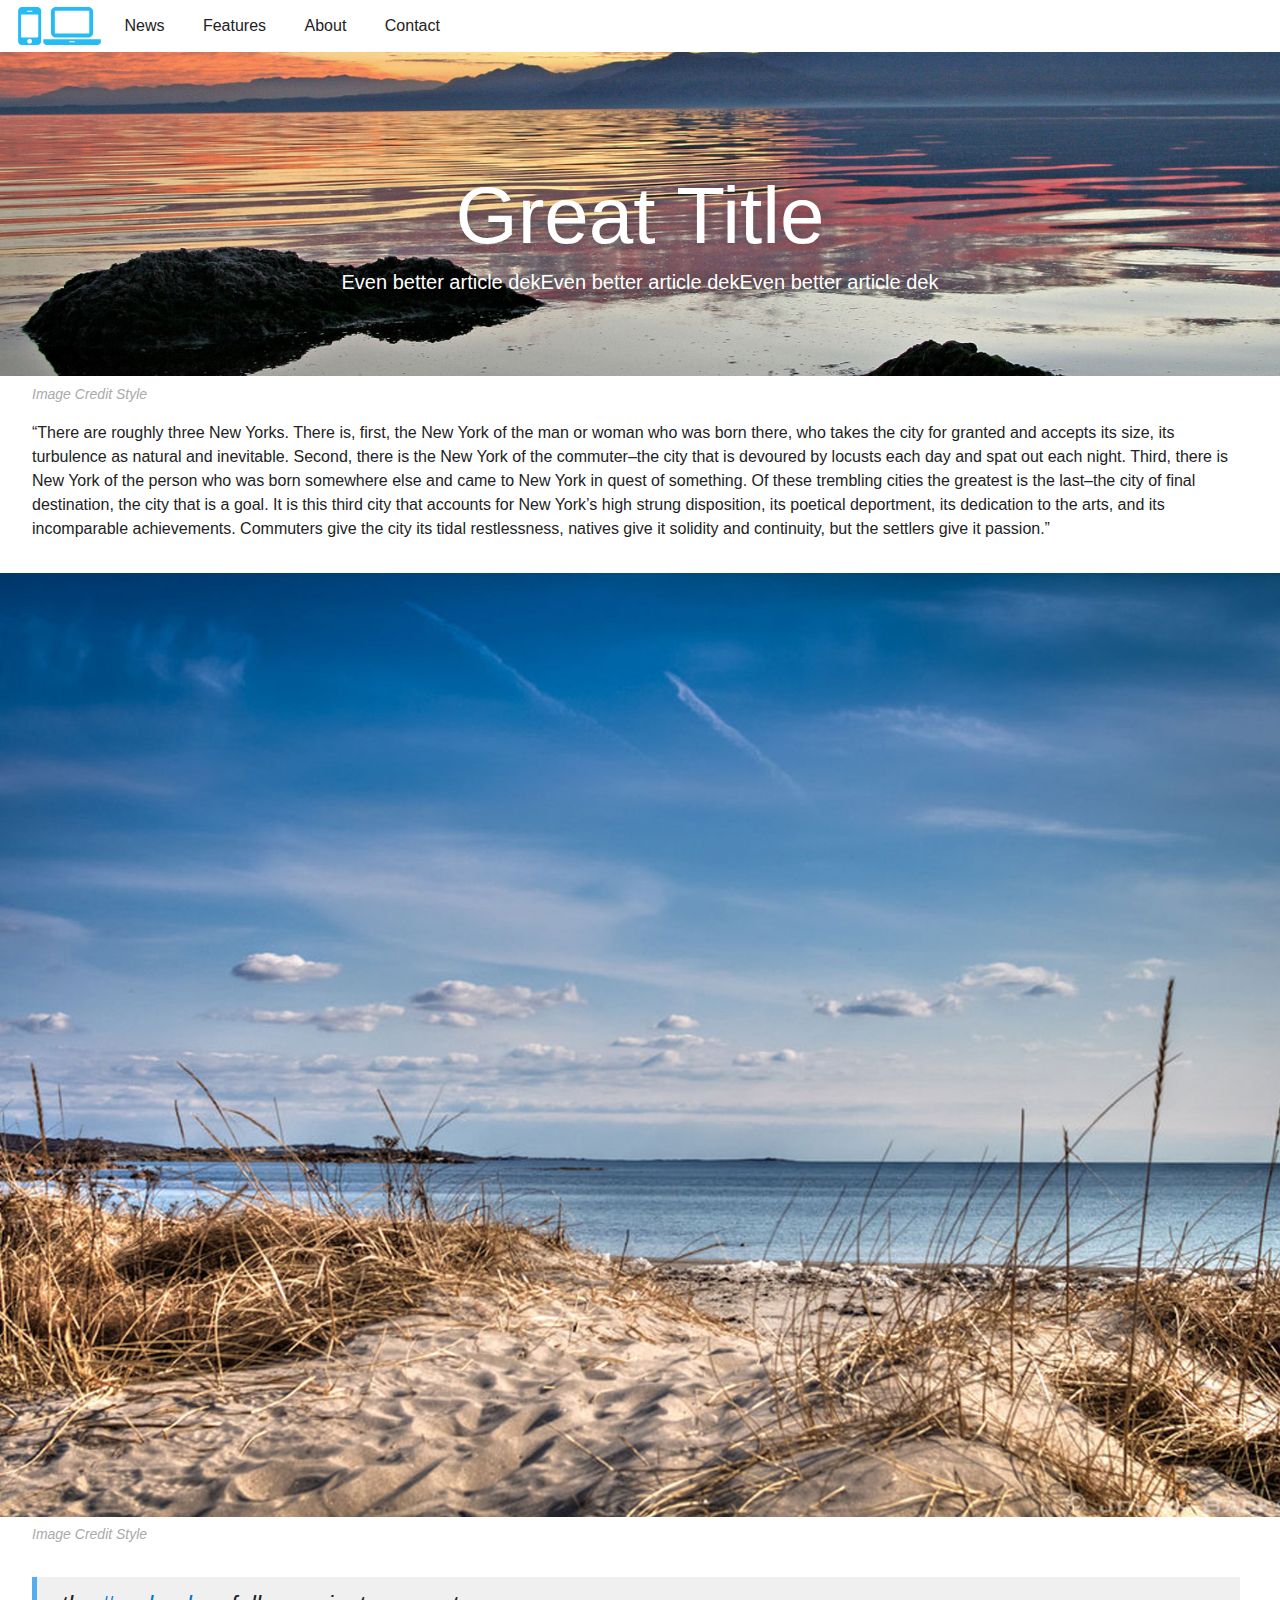
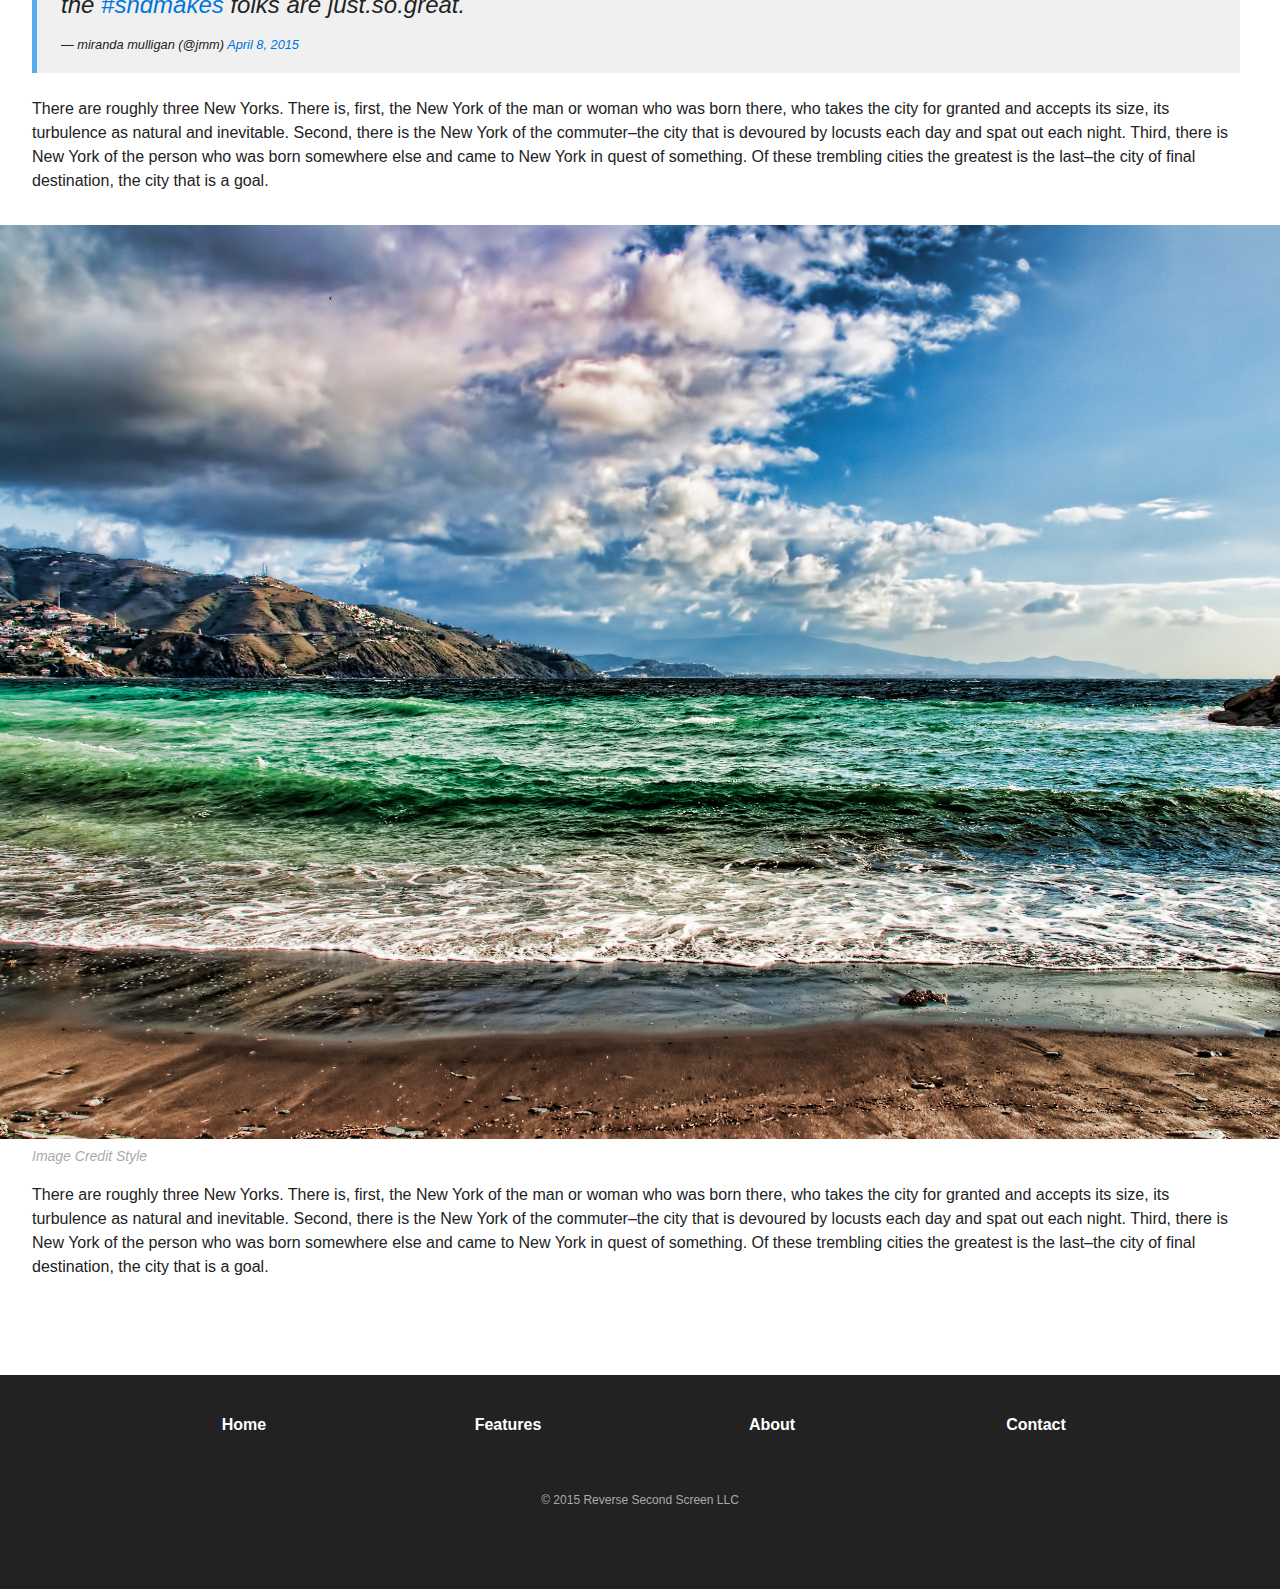
==== index.html @ b4f46e7a "refactors front end and add scroll detect" ====
<!DOCTYPE html>
<html>
<head>
  <meta charset="utf-8">
    <title>
      Second Screen
    </title>
  <meta name="author" content="SND">
  <meta name="viewport" content="width=device-width, initial-scale=1">
  <link rel="stylesheet" href="css/basscss.css">
  <link rel="stylesheet" href="css/custom.css">
  <link rel="icon" href="images/favicon.png">
  <script src="js/jquery-2.1.3.min.js"></script>
  <script src="js/jquery.ultimate-burger-menu.js"></script>
  <script src="js/static-menu.js"></script>
</head>

<body>

<nav class="web-nav clearfix black bg-white">
  <div class="sm-col">
    <a href="index.html"><span class="logo regular button ml2 button-transparent"></span></a>
    <a href="#" class="regular button py2 button-transparent">News</a>
    <a href="#" class="regular button py2 button-transparent">Features</a>
    <a href="#" class="regular button py2 button-transparent">About</a>
    <a href="#" class="regular button py2 button-transparent">Contact</a>
  </div>
</nav>

<nav id="nav" class="mobile-nav hide clearfix">
  <ul>
    <li><a href="#">Home</a></li>
    <li><a href="#">News</a></li>
    <li><a href="#">Features</a></li>
    <li><a href="#">About</a></li>
    <li><a href="#">Contact</a></li>
  </ul>
</nav>

<nav class="mobile-topbar menu clearfix"><a href="index.html"><span class="logo regular button ml4 mt1 button-transparent"></a></span></nav>

<section class="white bg-cover bg-center mb1" style="background-image: url(images/1.jpg)">
  <div class="center px2 py4">
    <h1 class="huge h0-responsive mt4 mb0 regular">Great Title</h1>
    <p class="dek h3 mx-auto">Even better article dekEven better article dekEven better article dek</p>
  </div>
</section>
<section class="italic px3 mid-gray h5 imgcredit">Image Credit Style</section>


<section class="px3 py2 centered">
<p>
“There are roughly three New Yorks. There is, first, the New York of the man or woman who was born there, who takes the city for granted and accepts its size, its turbulence as natural and inevitable. Second, there is the New York of the commuter–the city that is devoured by locusts each day and spat out each night. Third, there is New York of the person who was born somewhere else and came to New York in quest of something. Of these trembling cities the greatest is the last–the city of final destination, the city that is a goal. It is this third city that accounts for New York’s high strung disposition, its poetical deportment, its dedication to the arts, and its incomparable achievements. Commuters give the city its tidal restlessness, natives give it solidity and continuity, but the settlers give it passion.” 
</p>
</section>

<section class="image"><img src="images/2.jpg" /></section>
<section class="italic px3 mid-gray h5 imgcredit">Image Credit Style</section>

<section class="ml3 fit mb0">
<blockquote class="twitter-tweet mb1" lang="en"><p>the <a href="https://twitter.com/hashtag/sndmakes?src=hash">#sndmakes</a> folks are just.so.great.</p>&mdash; miranda mulligan (@jmm) <a href="https://twitter.com/jmm/status/585876409521934336">April 8, 2015</a></blockquote>
<script async src="https://platform.twitter.com/widgets.js" charset="utf-8"></script>
</section>

<section class="px3 py2 centered">
<p>
There are roughly three New Yorks. There is, first, the New York of the man or woman who was born there, who takes the city for granted and accepts its size, its turbulence as natural and inevitable. Second, there is the New York of the commuter–the city that is devoured by locusts each day and spat out each night. Third, there is New York of the person who was born somewhere else and came to New York in quest of something. Of these trembling cities the greatest is the last–the city of final destination, the city that is a goal.
</p>
</section>

<section class="image"><img src="images/3.jpg" /></section>
<section class="italic px3 mid-gray h5 imgcredit">Image Credit Style</section>

<section class="px3 py2 centered">
<p>
There are roughly three New Yorks. There is, first, the New York of the man or woman who was born there, who takes the city for granted and accepts its size, its turbulence as natural and inevitable. Second, there is the New York of the commuter–the city that is devoured by locusts each day and spat out each night. Third, there is New York of the person who was born somewhere else and came to New York in quest of something. Of these trembling cities the greatest is the last–the city of final destination, the city that is a goal.
</p>
</section>

<section class="space py3"></section>

<footer class="white bg-black center">
  <div class="px2 py3 container">
    <div class="clearfix mxn2">
      <div class="col col-6 md-col-3">
        <ul class="list-reset">
          <li>
            <h3 class="h4 m0"><a href="#" class="button block button-transparent">Home</a></h3>
          </li>
        </ul>
      </div>
      <div class="col col-6 md-col-3">
        <ul class="list-reset">
          <li>
            <h3 class="h4 m0"><a href="#" class="button block button-transparent">Features</a></h3>
          </li>
        </ul>
      </div>
      <div class="col col-6 md-col-3">
        <ul class="list-reset">
          <li>
            <h3 class="h4 m0"><a href="#" class="button block button-transparent">About</a></h3>
          </li>
        </ul>
      </div>
      <div class="col col-6 md-col-3">
        <ul class="list-reset">
          <li>
            <h3 class="h4 m0"><a href="#" class="button block button-transparent">Contact</a></h3>
          </li>
        </ul>
      </div>
    </div>
  </div>
    <div class="px2 py0 container mid-gray">
    <p class="h6 mb0">&copy; 2015 Reverse Second Screen LLC</p>
    </div>
</footer>

    <script>
        $(document).ready(function(){
            $('#nav').burgerMenu({
                translate: true,
                menuWidth: '50%',
                menuHeight: '100%',
                menuBorder: 'none',
                animateSpeed: 500,
                linkBorderBottom: '1px solid rgba(0,0,0,.125)',
                keepButtonNextToMenu: true,
                overlay: '#ffffff'
            });
        });
    </script>


<script src="js/firebase.js"></script>
<script src='js/jquery.js'></script>
<script src='js/script.js'></script>

</body>
</html>
---- css/basscss.css ----
/*

    Basscss v5.2.0
    Low-level CSS toolkit
    http://basscss.com

*/


body, button { margin: 0 }

button, input, select, textarea {
  font-family: inherit;
  font-size: 100%;
}

img { max-width: 100% }
svg { max-height: 100% }
/* Basscss Base Forms */

input,
select,
textarea,
fieldset {
  font-size: 1rem;
  margin-top: 0;
  margin-bottom: .5rem;
  margin-bottom: .5rem;
}

input[type=text],
input[type=datetime],
input[type=datetime-local],
input[type=email],
input[type=month],
input[type=number],
input[type=password],
input[type=search],
input[type=tel],
input[type=time],
input[type=url],
input[type=week] {
  box-sizing: border-box;
  height: 2.25rem;
  padding: .5rem .5rem;
  vertical-align: middle;
  -webkit-appearance: none;
}

select {
  box-sizing: border-box;
  line-height: 1.75;
  padding: .5rem .5rem;
}

select:not([multiple]) {
  height: 2.25rem;
  vertical-align: middle;
}

textarea {
  box-sizing: border-box;
  line-height: 1.75;
  padding: .5rem .5rem;
}

.fieldset-reset {
  padding: 0;
  margin-left: 0;
  margin-right: 0;
  border: 0;
}
.fieldset-reset legend {
  padding: 0;
}
/* Basscss Base Buttons */

button,
.button {
  font-size: inherit;
  font-weight: bold;
  text-decoration: none;
  cursor: pointer;
  display: inline-block;
  box-sizing: border-box;
  line-height: 1.125rem;
  padding: .5rem 1rem;
  margin: 0;
  height: auto;
  border: 1px solid transparent;
  vertical-align: middle;
  -webkit-appearance: none;
}

button:after,
button:before,
.button:after,
.button:before {
  box-sizing: border-box;
}

::-moz-focus-inner {
  border: 0;
  padding: 0;
}

.button:hover { text-decoration: none }
/* Basscss Base Tables */

table {
  border-collapse: separate;
  border-spacing: 0;
  max-width: 100%;
  width: 100%;
}

th {
  text-align: left;
  font-weight: bold;
}

th,
td {
  padding: .25rem 1rem;
  line-height: inherit;
}

th { vertical-align: bottom }
td { vertical-align: top }
/* Basscss Base Typography */

body {
  font-family: 'Helvetica Neue', Helvetica, sans-serif;
  line-height: 1.5;
  font-size: 100%;
}

h1, h2, h3, h4, h5, h6 {
  font-family: 'Helvetica Neue', Helvetica, sans-serif;
  font-weight: bold;
  line-height: 1.25;
  margin-top: 1em;
  margin-bottom: .5em;
}

p, dl, ol, ul {
  font-size: 1rem;
  margin-top: 0;
  margin-bottom: 1rem;
}

ol, ul {
  padding-left: 2rem;
}

pre, code, samp {
  font-family: 'Source Code Pro', Consolas, monospace;
  font-size: inherit;
}

pre {
  margin-top: 0;
  margin-bottom: 1rem;
  overflow-x: scroll;
}

hr {
  margin-top: 2rem;
  margin-bottom: 2rem;
}

blockquote {
  margin-top: 2rem;
  margin-bottom: 2rem;
  margin-left: 0;
  padding-left: 1rem;
  padding-right: 1rem;
}
  blockquote,
  blockquote p {
    font-size: 1.25rem;
    font-style: italic;
  }

h1, .h1 { font-size: 2rem }
h2, .h2 { font-size: 1.5rem }
h3, .h3 { font-size: 1.25rem }
h4, .h4 { font-size: 1rem }
h5, .h5 { font-size: .875rem }
h6, .h6 { font-size: .75rem }

.list-reset {
  list-style: none;
  padding-left: 0;
}

/* Basscss Utility Layout */

.inline       { display: inline }
.block        { display: block }
.inline-block { display: inline-block }

.overflow-hidden { overflow: hidden }
.overflow-scroll { overflow: scroll }
.overflow-auto   { overflow: auto }

.clearfix:before,
.clearfix:after {
  content: " ";
  display: table
}
.clearfix:after { clear: both }

.left  { float: left }
.right { float: right }

.fit { max-width: 100% }

.half-width { width: 50% }
.full-width { width: 100% }
/* Basscss Utility Typography */

.bold    { font-weight: bold }
.regular { font-weight: normal }
.italic  { font-style: italic }
.caps    { text-transform: uppercase; letter-spacing: .2em; }

.left-align   { text-align: left }
.center       { text-align: center }
.right-align  { text-align: right }
.justify      { text-align: justify }

.nowrap { white-space: nowrap }
/* Basscss Utility White Space */

.m0  { margin:        0 }
.mt0 { margin-top:    0 }
.mr0 { margin-right:  0 }
.mb0 { margin-bottom: 0 }
.ml0 { margin-left:   0 }

.m1  { margin: .5rem }
.mt1 { margin-top: .5rem }
.mr1 { margin-right: .5rem }
.mb1 { margin-bottom: .5rem }
.ml1 { margin-left: .5rem }

.m2  { margin: 1rem }
.mt2 { margin-top: 1rem }
.mr2 { margin-right: 1rem }
.mb2 { margin-bottom: 1rem }
.ml2 { margin-left: 1rem }

.m3  { margin: 2rem }
.mt3 { margin-top: 2rem }
.mr3 { margin-right: 2rem }
.mb3 { margin-bottom: 2rem }
.ml3 { margin-left: 2rem }

.m4  { margin: 4rem }
.mt4 { margin-top: 4rem }
.mr4 { margin-right: 4rem }
.mb4 { margin-bottom: 4rem }
.ml4 { margin-left: 4rem }

.mxn1 { margin-left: -.5rem; margin-right: -.5rem; }
.mxn2 { margin-left: -1rem; margin-right: -1rem; }
.mxn3 { margin-left: -2rem; margin-right: -2rem; }
.mxn4 { margin-left: -4rem; margin-right: -4rem; }

.mx-auto { margin-left: auto; margin-right: auto; }
.p1  { padding: .5rem }
.py1 { padding-top: .5rem; padding-bottom: .5rem }
.px1 { padding-left: .5rem; padding-right: .5rem }

.p2  { padding: 1rem }
.py2 { padding-top: 1rem; padding-bottom: 1rem }
.px2 { padding-left: 1rem; padding-right: 1rem }

.p3  { padding: 2rem }
.py3 { padding-top: 2rem; padding-bottom: 2rem }
.px3 { padding-left: 2rem; padding-right: 2rem }

.p4  { padding: 4rem }
.py4 { padding-top: 4rem; padding-bottom: 4rem }
.px4 { padding-left: 4rem; padding-right: 4rem }
/* Basscss Utility Responsive States */

.sm-show, .md-show, .lg-show {
  display: none !important
}

@media (min-width: 40em) {
  .sm-show { display: block !important }
}

@media (min-width: 52em) {
  .md-show { display: block !important }
}

@media (min-width: 64em) {
  .lg-show { display: block !important }
}


@media (min-width: 40em) {
  .sm-hide { display: none !important }
}

@media (min-width: 52em) {
  .md-hide { display: none !important }
}

@media (min-width: 64em) {
  .lg-hide { display: none !important }
}

.display-none { display: none !important }

.hide {
  position: absolute !important;
  height: 1px;
  width: 1px;
  overflow: hidden;
  clip: rect(1px, 1px, 1px, 1px);
}
/* Basscss Positions */

.relative { position: relative }
.absolute { position: absolute }
.fixed    { position: fixed }

.top-0    { top: 0 }
.right-0  { right: 0 }
.bottom-0 { bottom: 0 }
.left-0   { left: 0 }

.z1 { z-index: 1 }
.z2 { z-index: 2 }
.z3 { z-index: 3 }
.z4 { z-index: 4 }

.absolute-center {
  top: 0;
  right: 0;
  bottom: 0;
  left: 0;
  margin: auto;
  display: table;
}
/* Basscss UI Utility Button Sizes */

.button-small {
  padding: .25rem .5rem;
}

.button-big {
  padding: 1rem 1.25rem;
}

.button-narrow {
  padding-left: .5rem;
  padding-right: .5rem;
}

/* Basscss Grid */

.container {
  max-width: 64em;
  margin-left: auto;
  margin-right: auto;
}
.col {
  float: left;
  box-sizing: border-box;
}

.col-right {
  float: right;
  box-sizing: border-box;
}

.col-1 {
  width: 8.33333%;
}

.col-2 {
  width: 16.66667%;
}

.col-3 {
  width: 25%;
}

.col-4 {
  width: 33.33333%;
}

.col-5 {
  width: 41.66667%;
}

.col-6 {
  width: 50%;
}

.col-7 {
  width: 58.33333%;
}

.col-8 {
  width: 66.66667%;
}

.col-9 {
  width: 75%;
}

.col-10 {
  width: 83.33333%;
}

.col-11 {
  width: 91.66667%;
}

.col-12 {
  width: 100%;
}
@media (min-width: 40em) {

  .sm-col {
    float: left;
    box-sizing: border-box;
  }

  .sm-col-right {
    float: right;
    box-sizing: border-box;
  }

  .sm-col-1 {
    width: 8.33333%;
  }

  .sm-col-2 {
    width: 16.66667%;
  }

  .sm-col-3 {
    width: 25%;
  }

  .sm-col-4 {
    width: 33.33333%;
  }

  .sm-col-5 {
    width: 41.66667%;
  }

  .sm-col-6 {
    width: 50%;
  }

  .sm-col-7 {
    width: 58.33333%;
  }

  .sm-col-8 {
    width: 66.66667%;
  }

  .sm-col-9 {
    width: 75%;
  }

  .sm-col-10 {
    width: 83.33333%;
  }

  .sm-col-11 {
    width: 91.66667%;
  }

  .sm-col-12 {
    width: 100%;
  }

}
@media (min-width: 52em) {

  .md-col {
    float: left;
    box-sizing: border-box;
  }

  .md-col-right {
    float: right;
    box-sizing: border-box;
  }

  .md-col-1 {
    width: 8.33333%;
  }

  .md-col-2 {
    width: 16.66667%;
  }

  .md-col-3 {
    width: 25%;
  }

  .md-col-4 {
    width: 33.33333%;
  }

  .md-col-5 {
    width: 41.66667%;
  }

  .md-col-6 {
    width: 50%;
  }

  .md-col-7 {
    width: 58.33333%;
  }

  .md-col-8 {
    width: 66.66667%;
  }

  .md-col-9 {
    width: 75%;
  }

  .md-col-10 {
    width: 83.33333%;
  }

  .md-col-11 {
    width: 91.66667%;
  }

  .md-col-12 {
    width: 100%;
  }

}
@media (min-width: 64em) {

  .lg-col {
    float: left;
    box-sizing: border-box;
  }

  .lg-col-right {
    float: right;
    box-sizing: border-box;
  }

  .lg-col-1 {
    width: 8.33333%;
  }

  .lg-col-2 {
    width: 16.66667%;
  }

  .lg-col-3 {
    width: 25%;
  }

  .lg-col-4 {
    width: 33.33333%;
  }

  .lg-col-5 {
    width: 41.66667%;
  }

  .lg-col-6 {
    width: 50%;
  }

  .lg-col-7 {
    width: 58.33333%;
  }

  .lg-col-8 {
    width: 66.66667%;
  }

  .lg-col-9 {
    width: 75%;
  }

  .lg-col-10 {
    width: 83.33333%;
  }

  .lg-col-11 {
    width: 91.66667%;
  }

  .lg-col-12 {
    width: 100%;
  }

}
/*
 * Basscss Flex Object
 */

.flex { display: -webkit-box; display: -webkit-flex; display: -ms-flexbox; display: flex }

.flex-column  { -webkit-box-orient: vertical; -webkit-box-direction: normal; -webkit-flex-direction: column; -ms-flex-direction: column; flex-direction: column }
.flex-wrap    { -webkit-flex-wrap: wrap; -ms-flex-wrap: wrap; flex-wrap: wrap }

.flex-center   { -webkit-box-align: center; -webkit-align-items: center; -ms-flex-align: center; align-items: center }
.flex-baseline { -webkit-box-align: baseline; -webkit-align-items: baseline; -ms-flex-align: baseline; align-items: baseline }
.flex-stretch  { -webkit-box-align: stretch; -webkit-align-items: stretch; -ms-flex-align: stretch; align-items: stretch }
.flex-start    { -webkit-box-align: start; -webkit-align-items: flex-start; -ms-flex-align: start; align-items: flex-start }
.flex-end      { -webkit-box-align: end; -webkit-align-items: flex-end; -ms-flex-align: end; align-items: flex-end }

.flex-first { -webkit-box-ordinal-group: 0; -webkit-order: -1; -ms-flex-order: -1; order: -1 }
.flex-last  { -webkit-box-ordinal-group: 1025; -webkit-order: 1024; -ms-flex-order: 1024; order: 1024 }

.flex-auto { -webkit-box-flex: 1; -webkit-flex: 1 1 auto; -ms-flex: 1 1 auto; flex: 1 1 auto }
.flex-grow { -webkit-box-flex: 1; -webkit-flex: 1 0 auto; -ms-flex: 1 0 auto; flex: 1 0 auto }
.flex-none { -webkit-box-flex: 0; -webkit-flex: none; -ms-flex: none; flex: none }

.flex > div { box-sizing: border-box }
@media (min-width: 40em) {
  .sm-flex { display: -webkit-box; display: -webkit-flex; display: -ms-flexbox; display: flex }
  .sm-flex > div { box-sizing: border-box }
}
@media (min-width: 52em) {
  .md-flex { display: -webkit-box; display: -webkit-flex; display: -ms-flexbox; display: flex }
  .md-flex > div { box-sizing: border-box }
}
@media (min-width: 64em) {
  .lg-flex { display: -webkit-box; display: -webkit-flex; display: -ms-flexbox; display: flex }
  .lg-flex > div { box-sizing: border-box }
} /* New */

/* Basscss Color Base */

/*

   COLOR VARIABLES

   - Cool
   - Warm
   - Gray Scale

*/

:root {

  /* Cool */


  /* Warm */


  /* Gray scale */

}

body {
  color: #222;
  background-color: white;
}

a {
  color: #0074d9 ;
  color: #0074d9;
  text-decoration: none;
}

  a:hover {
    text-decoration: underline;
  }

pre, code {
  background-color: #ddd ;
  background-color: #ddd;
  border-radius: 3px;
}

hr {
  border: 0;
  border-bottom-style: solid;
  border-bottom-width: 1px;
  border-bottom-color: rgba(0,0,0,.125);
}

.button {
  color: white;
  background-color: #0074d9 ;
  background-color: #0074d9;
  border-radius: 3px;
  -webkit-transition-duration: .05s;
          transition-duration: .05s;
  -webkit-transition-timing-function: ease-out;
          transition-timing-function: ease-out;
  -webkit-transition-property: box-shadow, background-color;
          transition-property: box-shadow, background-color;
}

.button:hover {
  box-shadow: inset 0 0 0 20rem rgba(0,0,0,.0625);
}

.button:focus {
  outline: none;
  border-color: rgba(0,0,0,.125);
  box-shadow: 0 0 2px 1px rgba(0,0,0,.25);
}

.button:active,
.button.is-active {
  box-shadow: inset 0 0 0 20rem rgba(0,0,0,.125),
    inset 0 3px 4px 0 rgba(0,0,0,.25),
    0 0 1px rgba(0,0,0,.125);
}

.button:disabled,
.button.is-disabled {
  opacity: .5;
}
/* Basscss Color Forms */

.field-light {
  background-color: white;
  -webkit-transition: box-shadow .2s ease;
          transition: box-shadow .2s ease;
  border-style: solid;
  border-width: 1px;
  border-color: rgba(0,0,0,.125);
  border-radius: 3px;
}

.field-light:focus {
  outline: none;
  border-color: #0074d9;
  box-shadow: 0 0 2px rgba(0, 116, 217, 0.5);
}

.field-light:disabled {
  color: #aaa;
  background-color: rgba(0,0,0,.125);
}

.field-light:read-only:not(select) {
  background-color: rgba(0,0,0,.125);
}

.field-light:invalid {
  border-color: #ff4136;
}

.field-light.is-success {
  border-color: #2ecc40;
}

.field-light.is-warning {
  border-color: #ffdc00;
}

.field-light.is-error {
  border-color: #ff4136;
}


.radio-light,
.checkbox-light {
  -webkit-transition: box-shadow .2s ease;
          transition: box-shadow .2s ease;
}

.radio-light {
  border-radius: 50%;
}
  
.radio-light:focus,
.checkbox-light:focus {
  outline: none;
  box-shadow: 0 0 2px rgba(0, 116, 217, 0.5);
}
/* Basscss Color Forms Dark */

.field-dark {
  color: white;
  background-color: rgba(0,0,0,.25);
  border: 1px solid rgba(0,0,0,.0625);
  border-radius: 3px;
  border-radius: 3px;
}

.field-dark::-webkit-input-placeholder {
  color: rgba(255,255,255,.75);
}

.field-dark::-moz-placeholder {
  color: rgba(255,255,255,.75);
}

.field-dark:-ms-input-placeholder {
  color: rgba(255,255,255,.75);
}

.field-dark::placeholder {
  color: rgba(255,255,255,.75);
}

.field-dark:focus {
  outline: 0;
  border: 1px solid rgba(255,255,255,.5);
}

.field-dark:read-only:not(select) {
  background-color: rgba(255,255,255,.25);
}

.field-dark:invalid {
  border-color: #ff4136;
}

.field-dark.is-success {
  border-color: #2ecc40;
}

.field-dark.is-warning {
  border-color: #ffdc00;
}

.field-dark.is-error {
  border-color: #ff4136;
}
/* Basscss Input Range */

input[type=range] {
  vertical-align: middle;
  background-color: transparent;
}

.range-light {
  color: inherit;
  -webkit-appearance: none;
  padding-top: .5rem;
  padding-bottom: .5rem;
}

.range-light::-webkit-slider-thumb {
  -webkit-appearance: none;
  position: relative;
  width: .5rem;
  height: 1.25rem;
  border-radius: 3px;
  background-color: currentcolor;
  cursor: pointer;
  margin-top: -0.5rem;
}

/* Touch screen friendly pseudo element */
.range-light::-webkit-slider-thumb:before {
  content: '';
  display: block;
  position: absolute;
  top: -0.5rem;
  left: -0.875rem;
  width: 2.25rem;
  height: 2.25rem;
  opacity: 0;
}

.range-light::-moz-range-thumb {
  width: .5rem;
  height: 1.25rem;
  border-radius: 3px;
  border-color: transparent;
  border-width: 0;
  background-color: currentcolor;
  cursor: pointer;
}

.range-light::-webkit-slider-runnable-track {
  height: 0.25rem;
  cursor: pointer;
  border-radius: 3px;
  background-color: rgba(0,0,0,.25);
}

.range-light::-moz-range-track {
  height: 0.25rem;
  cursor: pointer;
  border-radius: 3px;
  background-color: rgba(0,0,0,.25);
}

.range-light:focus {
  outline: none;
}

.range-light:focus::-webkit-slider-thumb {
  outline: none;
  border: 0;
  box-shadow: 0 0 1px 2px currentcolor;
}

.range-light:focus::-moz-range-thumb {
  outline: none;
  border: 0;
  box-shadow: 0 0 1px 2px currentcolor;
}
/* Basscss Progress */

.progress {
  display: block;
  width: 100%;
  height: 0.5625rem;
  margin: .5rem 0;
  background-color: rgba(0,0,0,.125);
  border: 0;
  border-radius: 10000px;
  overflow: hidden;
  -webkit-appearance: none;
  cursor: pointer;
}

.progress::-webkit-progress-bar {
  -webkit-appearance: none;
  background-color: rgba(0,0,0,.125)
}

.progress::-webkit-progress-value {
  -webkit-appearance: none;
  background-color: currentColor;
}

.progress::-moz-progress-bar {
  background-color: currentColor;
}
/* Basscss Color Tables */

.table-light th,
.table-light td {
  border-bottom-style: solid;
  border-bottom-width: 1px;
  border-bottom-color: rgba(0,0,0,.125);
}

.table-light tr:last-child td {
  border-bottom: 0;
}

/* Basscss Button Outline */

.button-outline {
  position: relative;
  z-index: 2;
  color: inherit;
  background-color: transparent;
  border-radius: 3px;
  border: 1px solid currentcolor;
  -webkit-transition-duration: .1s;
          transition-duration: .1s;
  -webkit-transition-timing-function: ease-out;
          transition-timing-function: ease-out;
  -webkit-transition-property: box-shadow, background-color;
          transition-property: box-shadow, background-color;
}

.button-outline:before {
  content: '';
  width: 100%;
  height: 100%;
  display: block;
  position: absolute;
  z-index: -1;
  top: -1px;
  left: -1px;
  border: 1px solid transparent;
  background-color: currentcolor;
  border-radius: 3px;
  -webkit-transition-duration: .1s;
          transition-duration: .1s;
  -webkit-transition-timing-function: ease-out;
          transition-timing-function: ease-out;
  -webkit-transition-property: opacity;
          transition-property: opacity;
  opacity: 0;
}

.button-outline:hover {
  box-shadow: none;
}

.button-outline:hover:before {
  opacity: .125;
}

.button-outline:focus {
  outline: none;
  border: 1px solid currentcolor;
  box-shadow: 0 0 3px 1px;
}

.button-outline:active,
.button-outline.is-active {
  box-shadow: inset 0 1px 5px 0, 0 0 1px;
}

.button-outline:disabled,
.button-outline.is-disabled {
  opacity: .5;
} /* New */
/* Basscss Button Transparent */

.button-transparent {
  position: relative;
  z-index: 2;
  color: inherit;
  background-color: transparent;
  border-radius: 0;
  border: 1px solid transparent;
  -webkit-transition-duration: .1s;
          transition-duration: .1s;
  -webkit-transition-timing-function: ease-out;
          transition-timing-function: ease-out;
  -webkit-transition-property: box-shadow;
          transition-property: box-shadow;
}

.button-transparent:before {
  content: '';
  width: 100%;
  height: 100%;
  display: block;
  position: absolute;
  z-index: -1;
  top: -1px;
  left: -1px;
  border: 1px solid transparent;
  background-color: currentcolor;
  -webkit-transition-duration: .1s;
          transition-duration: .1s;
  -webkit-transition-timing-function: ease-out;
          transition-timing-function: ease-out;
  -webkit-transition-property: opacity;
          transition-property: opacity;
  opacity: 0;
}

.button-transparent:hover {
  box-shadow: none;
}

.button-transparent:hover:before {
  opacity: .0625;
  opacity: .09375;
}

.button-transparent:focus {
  outline: none;
  border-color: transparent;
  box-shadow: 0 0 3px;
}

.button-transparent:active:before,
.button-transparent.is-active:before {
  opacity: .0625;
}

.button-transparent:disabled,
.button-transparent.is-disabled {
  opacity: .5;
} /* New */
/* Basscss Background Images */

.bg-cover   { background-size: cover }
.bg-contain { background-size: contain }

.bg-center  { background-position: center }
.bg-top     { background-position: top }
.bg-right   { background-position: right }
.bg-bottom  { background-position: bottom }
.bg-left    { background-position: left } /* New */
/* Basscss Color Borders */

.border {
  border-style: solid;
  border-width: 1px;
  border-color: rgba(0,0,0,.125);
}

.border-top {
  border-top-style: solid;
  border-top-width: 1px;
  border-top-color: rgba(0,0,0,.125);
}

.border-right {
  border-right-style: solid;
  border-right-width: 1px;
  border-right-color: rgba(0,0,0,.125);
}

.border-bottom {
  border-bottom-style: solid;
  border-bottom-width: 1px;
  border-bottom-color: rgba(0,0,0,.125);
}

.border-left {
  border-left-style: solid;
  border-left-width: 1px;
  border-left-color: rgba(0,0,0,.125);
}

.rounded { border-radius: 3px }
.circle  { border-radius: 50% }

.rounded-top    { border-radius: 3px 3px 0 0 }
.rounded-right  { border-radius: 0 3px 3px 0 }
.rounded-bottom { border-radius: 0 0 3px 3px }
.rounded-left   { border-radius: 3px 0 0 3px }

.not-rounded { border-radius: 0 }

/* Basscss Colors */


/* Color */

.black, .dark-gray   { color: #222 }
.gray, .mid-gray     { color: #aaa }
.silver, .light-gray { color: #ddd }
.white { color: #fff }

.aqua  { color: #7fdbff }
.blue  { color: #0074d9 }
.navy  { color: #001f3f }
.teal  { color: #39cccc }
.green { color: #2ecc40 }
.olive { color: #3d9970 }
.lime  { color: #01ff70 }

.yellow  { color: #ffdc00 }
.orange  { color: #ff851b }
.red     { color: #ff4136 }
.fuchsia { color: #f012be }
.purple  { color: #b10dc9 }
.maroon  { color: #85144b }


/* Background Color */

.bg-black, .bg-dark-gray   { background-color: #222 }
.bg-gray, .bg-mid-gray     { background-color: #aaa }
.bg-silver, .bg-light-gray { background-color: #ddd }
.bg-white  { background-color: #fff }

.bg-aqua  { background-color: #7fdbff }
.bg-blue  { background-color: #0074d9 }
.bg-navy  { background-color: #001f3f }
.bg-teal  { background-color: #39cccc }
.bg-green { background-color: #2ecc40 }
.bg-olive { background-color: #3d9970 }
.bg-lime  { background-color: #01ff70 }

.bg-yellow  { background-color: #ffdc00 }
.bg-orange  { background-color: #ff851b }
.bg-red     { background-color: #ff4136 }
.bg-fuchsia { background-color: #f012be }
.bg-purple  { background-color: #b10dc9 }
.bg-maroon  { background-color: #85144b }

.bg-darken-1 { background-color: rgba(0,0,0,.0625) }
.bg-darken-2 { background-color: rgba(0,0,0,.125) }
.bg-darken-3 { background-color: rgba(0,0,0,.25) }
.bg-darken-4 { background-color: rgba(0,0,0,.5) }


/* Border Color */

.border-aqua  { border-color: #7fdbff }
.border-blue  { border-color: #0074d9 }
.border-navy  { border-color: #001f3f }
.border-teal  { border-color: #39cccc }
.border-green { border-color: #2ecc40 }
.border-olive { border-color: #3d9970 }
.border-lime  { border-color: #01ff70 }

.border-yellow  { border-color: #ffdc00 }
.border-orange  { border-color: #ff851b }
.border-red     { border-color: #ff4136 }
.border-fuchsia { border-color: #f012be }
.border-purple  { border-color: #b10dc9 }
.border-maroon  { border-color: #85144b }

.border-black  { border-color: #222 }
.border-gray   { border-color: #aaa }
.border-silver { border-color: #ddd }
.border-white  { border-color: #fff }

.border-darken-1 { border-color: rgba(0,0,0,.0625) }
.border-darken-2 { border-color: rgba(0,0,0,.125) }
.border-darken-3 { border-color: rgba(0,0,0,.25) }
.border-darken-4 { border-color: rgba(0,0,0,.5) }

/* Opacity */
.muted { opacity: .5 }


/* Variables */
/* Basscss Defaults */

:root {

  /* Legacy support */

}
---- css/custom.css ----
@media (max-width: 800px) {
  .mobile-nav { display: block; }
  .web-nav { display: none; }
  }

@media (min-width: 800px) {
  .mobile-topbar { display: none; }
  }

.mobile-topbar {
	height: 50px;
}

blockquote.twitter-tweet {
  background-color: #f0f0f0;
  padding: 1rem .5rem 1rem 1.5rem;
  border-left: 5px solid #55acee;
  line-height: 1.5rem;
  font-size: .8rem;
}

blockquote.twitter-tweet p {
  font-size: 1.5rem;
}

.menu {
  background:#fff;
  height:50px;
  position:absolute;
  top:0px;
  width:100%;
  border-bottom: 1px solid rgba(0,0,0,.2);
}
.fixed {
  position:fixed;
  top:0;
}

.logo {
  color: #24BCF4;
  height: 40px;
  width: 87px;
  background-image: url(../images/second-screen.svg);
  background-repeat: no-repeat;
  background-position: top left;
  background-size:100% 100%;
  -o-background-size: 100% 100%;
  -webkit-background-size: 100% 100%;
}

.mobile-topbar .logo {
  height: 35px;
  width: 76px;
}

footer {
padding-bottom:5rem;
}

.huge {
  font-size: 5rem;
  line-height: 4.5rem;
  text-shadow: 0px 0px 12px rgba(0, 0, 0, .2);
}

.dek {
  margin-top: 1rem;
  width: 70%;
  text-shadow: 0px 0px 12px rgba(0, 0, 0, .2);
  font-size: 1.25rem;
  line-height: 1.75rem;
}

video{
  width:100%;
  display:block;
}
.bgvid {
  position: fixed;
  right: 0;
  bottom: 0;
  min-width: 100%; min-height: 100%;
  width: auto; height: auto;
  /*z-index: -100;
  background: url(test.jpg) no-repeat;*/
  background-size: cover;
}
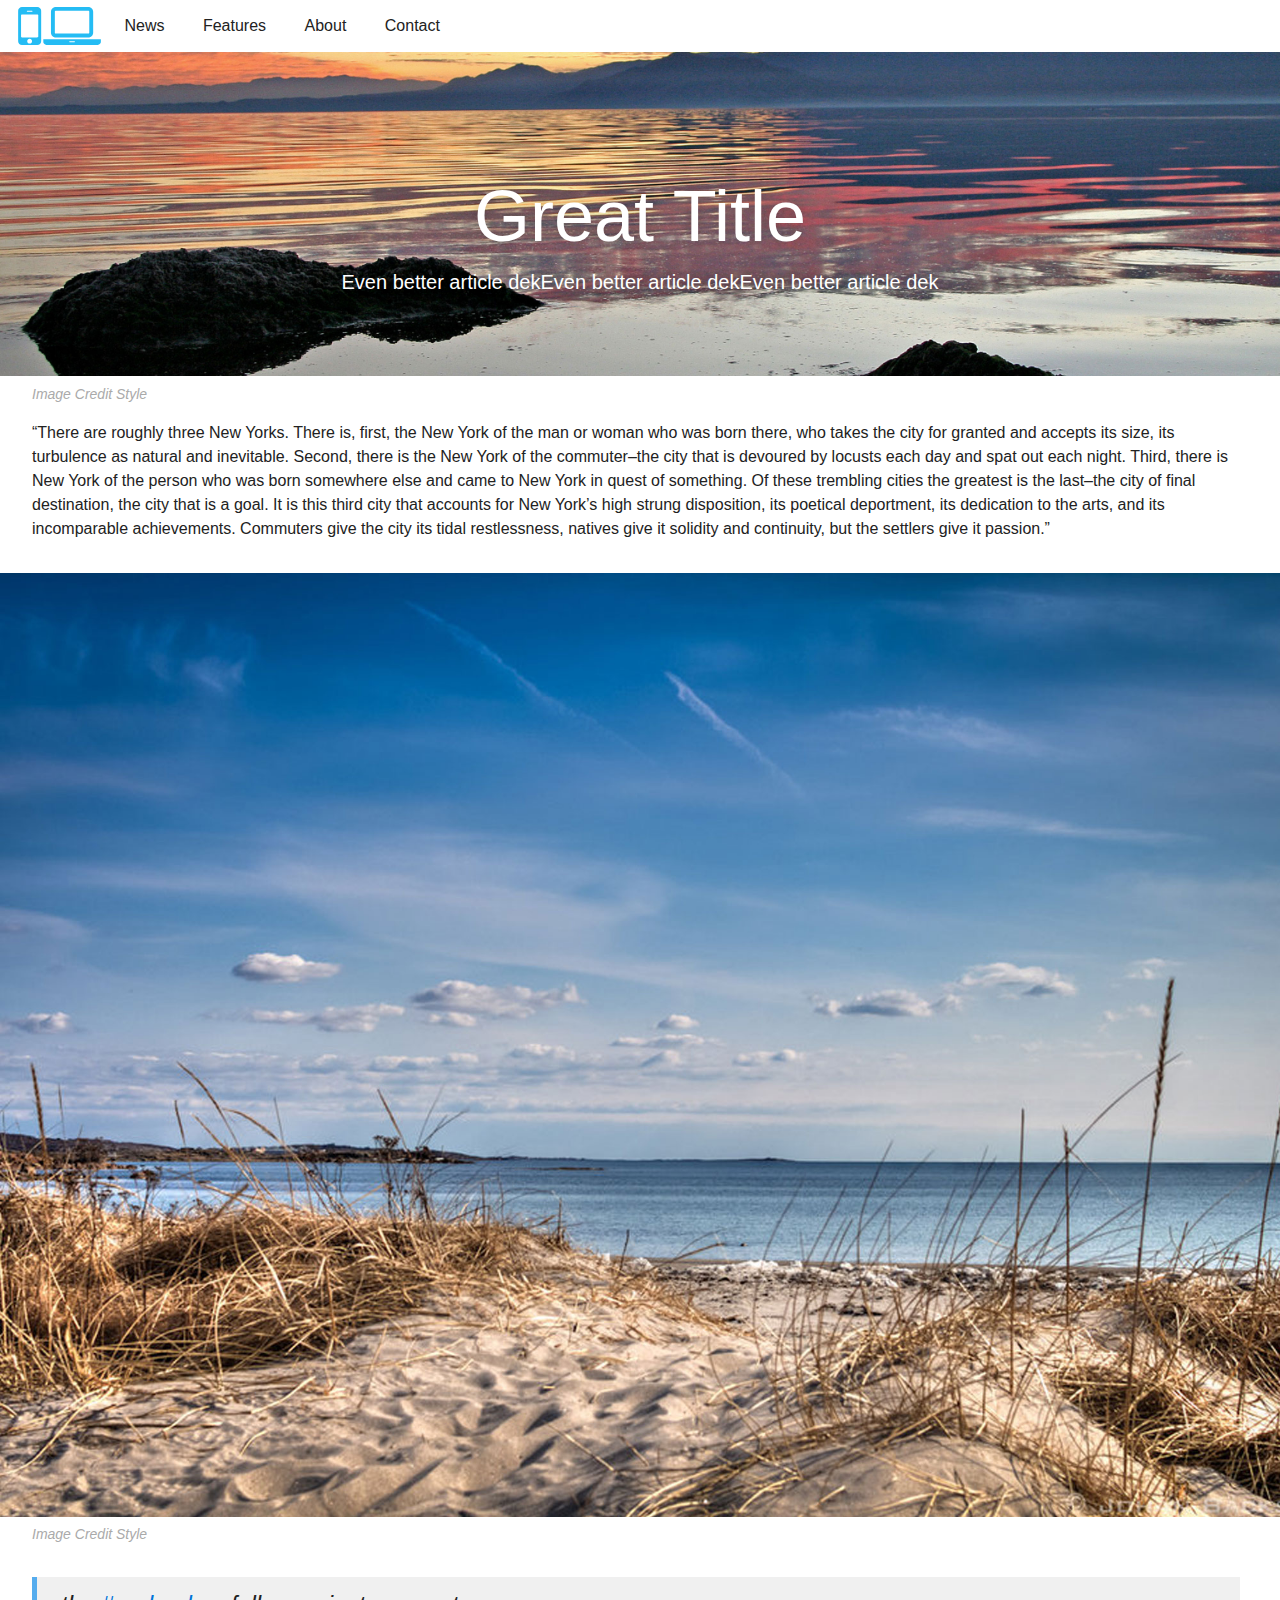
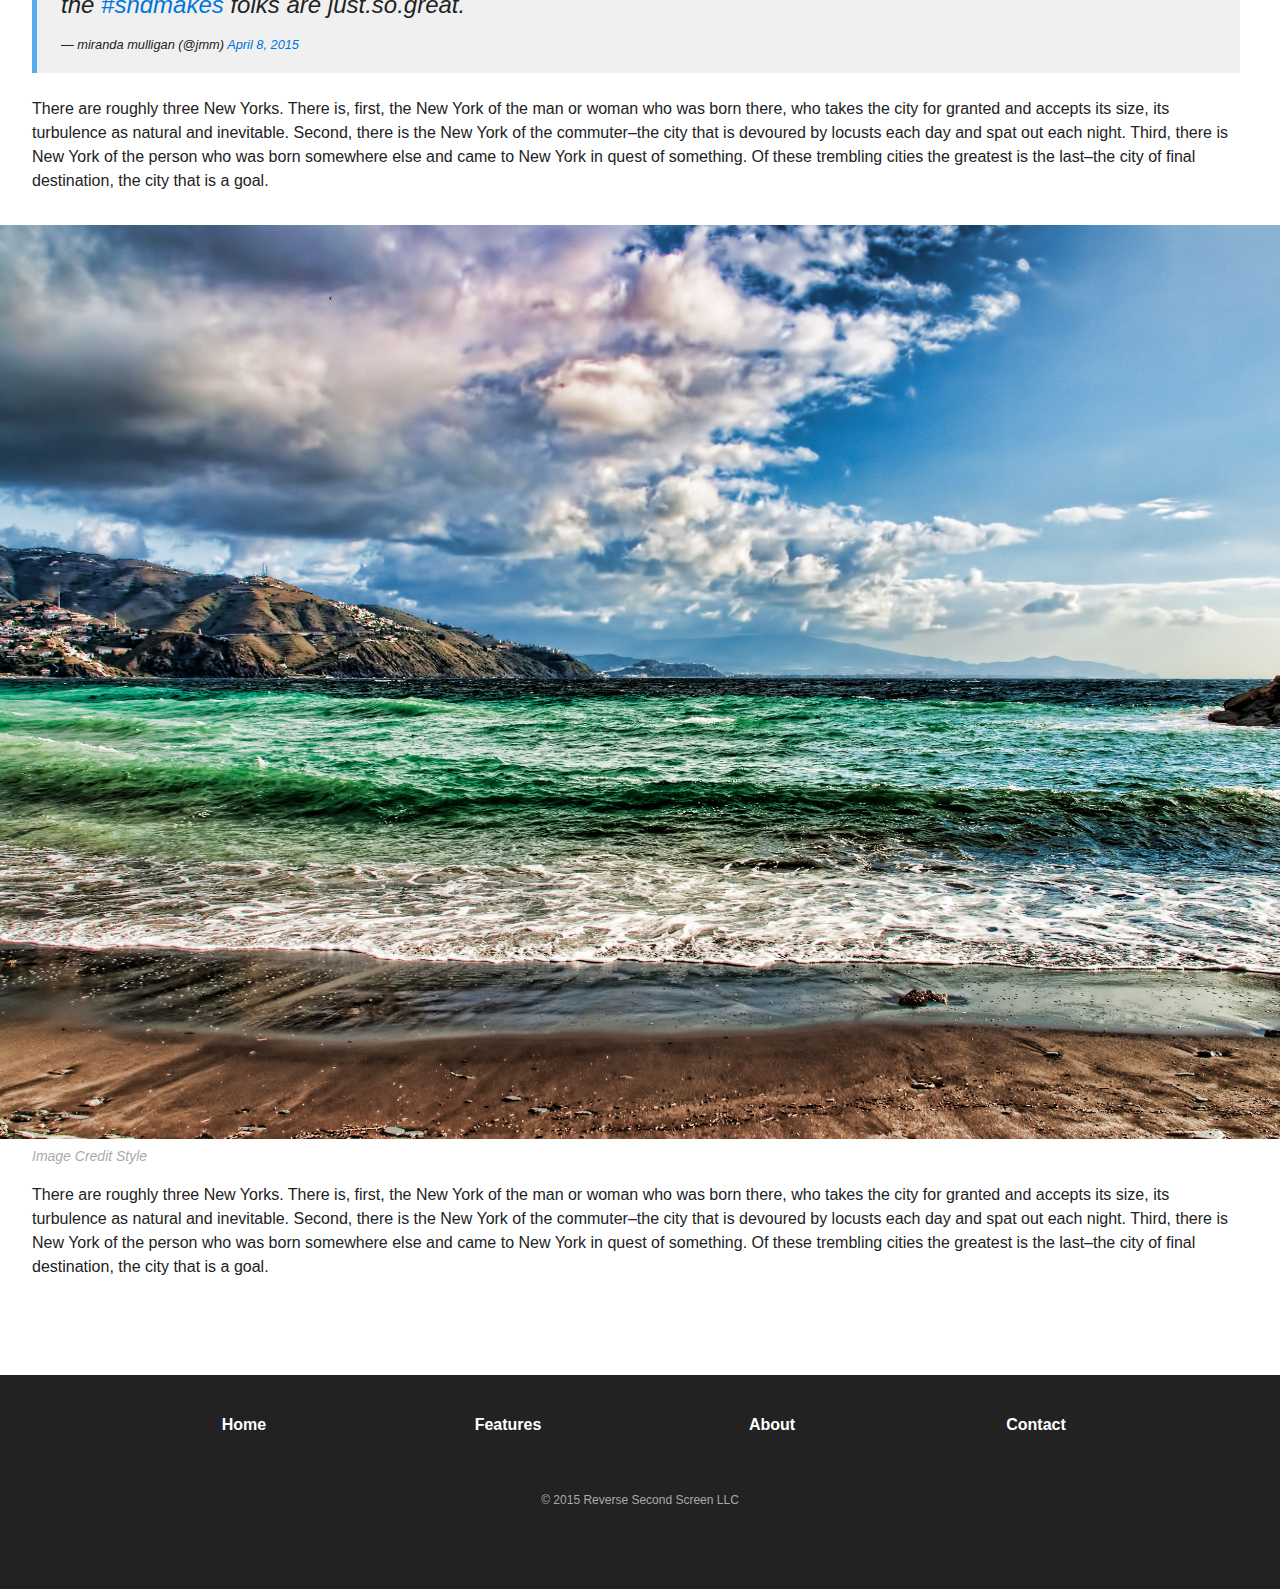
==== commit 2ef91dcd: "added 2 content articles and images" ====
--- a/index.html
+++ b/index.html
@@ -134,7 +134,7 @@
 
 
 <script src="js/firebase.js"></script>
-<script src='js/jquery.js'></script>
+<!-- script src='js/jquery.js'></script -->
 <script src='js/script.js'></script>
 
 </body>
--- a/css/custom.css
+++ b/css/custom.css
@@ -1,9 +1,9 @@
-@media (max-width: 800px) {
+@media (max-width: 600px) {
   .mobile-nav { display: block; }
   .web-nav { display: none; }
   }
 
-@media (min-width: 800px) {
+@media (min-width: 600px) {
   .mobile-topbar { display: none; }
   }
 
@@ -58,7 +58,7 @@
 }
 
 .huge {
-  font-size: 5rem;
+  font-size: 4.5rem;
   line-height: 4.5rem;
   text-shadow: 0px 0px 12px rgba(0, 0, 0, .2);
 }
@@ -71,17 +71,9 @@
   line-height: 1.75rem;
 }
 
-video{
-  width:100%;
-  display:block;
+@media (max-width: 600px) {
+    .huge {
+    font-size: 3rem;
+    line-height: 3.5rem;
+    }
 }
-.bgvid {
-  position: fixed;
-  right: 0;
-  bottom: 0;
-  min-width: 100%; min-height: 100%;
-  width: auto; height: auto;
-  /*z-index: -100;
-  background: url(test.jpg) no-repeat;*/
-  background-size: cover;
-}
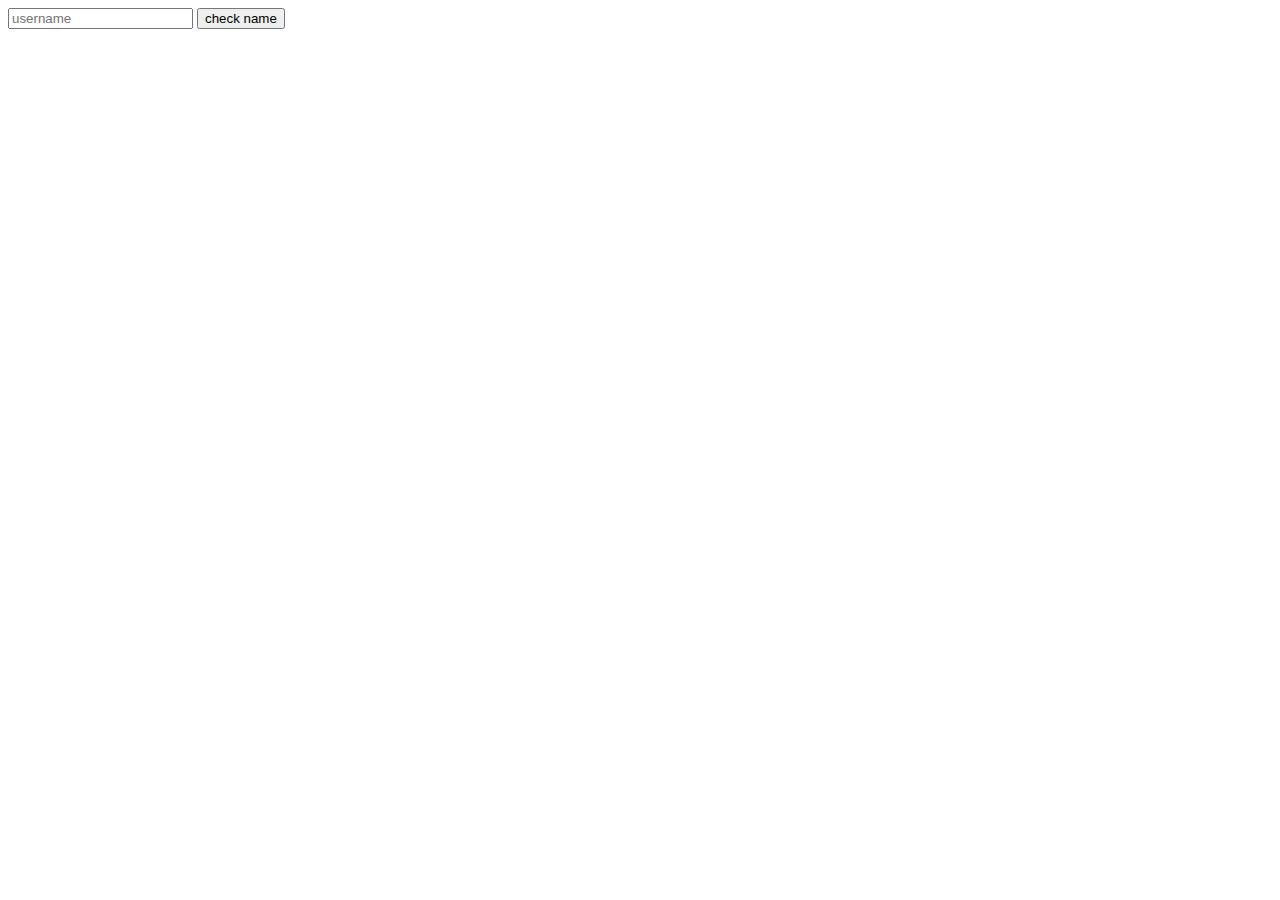
==== commit d21f48bd: "hacky way of updating users" ====
--- a/index.html
+++ b/index.html
@@ -7,137 +7,18 @@
     </title>
   <meta name="author" content="SND">
   <meta name="viewport" content="width=device-width, initial-scale=1">
-  <link rel="stylesheet" href="css/basscss.css">
   <link rel="stylesheet" href="css/custom.css">
   <link rel="icon" href="images/favicon.png">
-  <script src="js/jquery-2.1.3.min.js"></script>
-  <script src="js/jquery.ultimate-burger-menu.js"></script>
-  <script src="js/static-menu.js"></script>
 </head>
 
 <body>
 
-<nav class="web-nav clearfix black bg-white">
-  <div class="sm-col">
-    <a href="index.html"><span class="logo regular button ml2 button-transparent"></span></a>
-    <a href="#" class="regular button py2 button-transparent">News</a>
-    <a href="#" class="regular button py2 button-transparent">Features</a>
-    <a href="#" class="regular button py2 button-transparent">About</a>
-    <a href="#" class="regular button py2 button-transparent">Contact</a>
-  </div>
-</nav>
-
-<nav id="nav" class="mobile-nav hide clearfix">
-  <ul>
-    <li><a href="#">Home</a></li>
-    <li><a href="#">News</a></li>
-    <li><a href="#">Features</a></li>
-    <li><a href="#">About</a></li>
-    <li><a href="#">Contact</a></li>
-  </ul>
-</nav>
-
-<nav class="mobile-topbar menu clearfix"><a href="index.html"><span class="logo regular button ml4 mt1 button-transparent"></a></span></nav>
-
-<section class="white bg-cover bg-center mb1" style="background-image: url(images/1.jpg)">
-  <div class="center px2 py4">
-    <h1 class="huge h0-responsive mt4 mb0 regular">Great Title</h1>
-    <p class="dek h3 mx-auto">Even better article dekEven better article dekEven better article dek</p>
-  </div>
-</section>
-<section class="italic px3 mid-gray h5 imgcredit">Image Credit Style</section>
-
-
-<section class="px3 py2 centered">
-<p>
-“There are roughly three New Yorks. There is, first, the New York of the man or woman who was born there, who takes the city for granted and accepts its size, its turbulence as natural and inevitable. Second, there is the New York of the commuter–the city that is devoured by locusts each day and spat out each night. Third, there is New York of the person who was born somewhere else and came to New York in quest of something. Of these trembling cities the greatest is the last–the city of final destination, the city that is a goal. It is this third city that accounts for New York’s high strung disposition, its poetical deportment, its dedication to the arts, and its incomparable achievements. Commuters give the city its tidal restlessness, natives give it solidity and continuity, but the settlers give it passion.” 
-</p>
-</section>
-
-<section class="image"><img src="images/2.jpg" /></section>
-<section class="italic px3 mid-gray h5 imgcredit">Image Credit Style</section>
-
-<section class="ml3 fit mb0">
-<blockquote class="twitter-tweet mb1" lang="en"><p>the <a href="https://twitter.com/hashtag/sndmakes?src=hash">#sndmakes</a> folks are just.so.great.</p>&mdash; miranda mulligan (@jmm) <a href="https://twitter.com/jmm/status/585876409521934336">April 8, 2015</a></blockquote>
-<script async src="https://platform.twitter.com/widgets.js" charset="utf-8"></script>
-</section>
-
-<section class="px3 py2 centered">
-<p>
-There are roughly three New Yorks. There is, first, the New York of the man or woman who was born there, who takes the city for granted and accepts its size, its turbulence as natural and inevitable. Second, there is the New York of the commuter–the city that is devoured by locusts each day and spat out each night. Third, there is New York of the person who was born somewhere else and came to New York in quest of something. Of these trembling cities the greatest is the last–the city of final destination, the city that is a goal.
-</p>
-</section>
-
-<section class="image"><img src="images/3.jpg" /></section>
-<section class="italic px3 mid-gray h5 imgcredit">Image Credit Style</section>
-
-<section class="px3 py2 centered">
-<p>
-There are roughly three New Yorks. There is, first, the New York of the man or woman who was born there, who takes the city for granted and accepts its size, its turbulence as natural and inevitable. Second, there is the New York of the commuter–the city that is devoured by locusts each day and spat out each night. Third, there is New York of the person who was born somewhere else and came to New York in quest of something. Of these trembling cities the greatest is the last–the city of final destination, the city that is a goal.
-</p>
-</section>
-
-<section class="space py3"></section>
-
-<footer class="white bg-black center">
-  <div class="px2 py3 container">
-    <div class="clearfix mxn2">
-      <div class="col col-6 md-col-3">
-        <ul class="list-reset">
-          <li>
-            <h3 class="h4 m0"><a href="#" class="button block button-transparent">Home</a></h3>
-          </li>
-        </ul>
-      </div>
-      <div class="col col-6 md-col-3">
-        <ul class="list-reset">
-          <li>
-            <h3 class="h4 m0"><a href="#" class="button block button-transparent">Features</a></h3>
-          </li>
-        </ul>
-      </div>
-      <div class="col col-6 md-col-3">
-        <ul class="list-reset">
-          <li>
-            <h3 class="h4 m0"><a href="#" class="button block button-transparent">About</a></h3>
-          </li>
-        </ul>
-      </div>
-      <div class="col col-6 md-col-3">
-        <ul class="list-reset">
-          <li>
-            <h3 class="h4 m0"><a href="#" class="button block button-transparent">Contact</a></h3>
-          </li>
-        </ul>
-      </div>
-    </div>
-  </div>
-    <div class="px2 py0 container mid-gray">
-    <p class="h6 mb0">&copy; 2015 Reverse Second Screen LLC</p>
-    </div>
-</footer>
-
-    <script>
-        $(document).ready(function(){
-            $('#nav').burgerMenu({
-                translate: true,
-                menuWidth: '50%',
-                menuHeight: '100%',
-                menuBorder: 'none',
-                animateSpeed: 500,
-                linkBorderBottom: '1px solid rgba(0,0,0,.125)',
-                keepButtonNextToMenu: true,
-                overlay: '#ffffff'
-            });
-        });
-    </script>
-
+  <input type='text' id='nameInput'  placeholder='username'>
+  <button id="nameButton">check name</button>
 
 <script src="js/firebase.js"></script>
-<!-- script src='js/jquery.js'></script -->
-<script src='js/script.js'></script>
+<script src="js/jquery-2.1.3.min.js"></script>
+<script src='js/set_user.js'></script>
 
 </body>
 </html>
-
-
--- a/css/custom.css
+++ b/css/custom.css
@@ -77,3 +77,44 @@
     line-height: 3.5rem;
     }
 }
+
+#pre-slider{
+  position: absolute;
+  z-index: 1001;
+  width: 100%;
+  padding: 20px 30px;
+  top: 50px;
+  /* display: none; */
+  /* height: 30px; */
+  background-color: #fff;
+}
+#slider{
+  width:88%;
+}
+
+nav{
+  padding:5px;
+  -webkit-box-shadow: 0px 4px 8px -2px rgba(0,0,0,0.75);
+  -moz-box-shadow: 0px 4px 8px -2px rgba(0,0,0,0.75);
+  box-shadow: 0px 4px 8px -2px rgba(0,0,0,0.75);
+}
+
+img.settings{
+  width: 35px;
+  position: absolute;
+  top: 8px;
+  right: 8px;
+  z-index: 1;
+  cursor:pointer;
+}
+
+/*section.imgcredit{
+  margin-top:-25px;
+  color:#fff;
+}
+
+section.centered{
+  -webkit-box-shadow: inset 0px 2px 5px 2px rgba(0,0,0,0.34);
+  -moz-box-shadow: inset 0px 2px 5px 2px rgba(0,0,0,0.34);
+  box-shadow: inset 0px 2px 5px 2px rgba(0,0,0,0.34);
+}*/
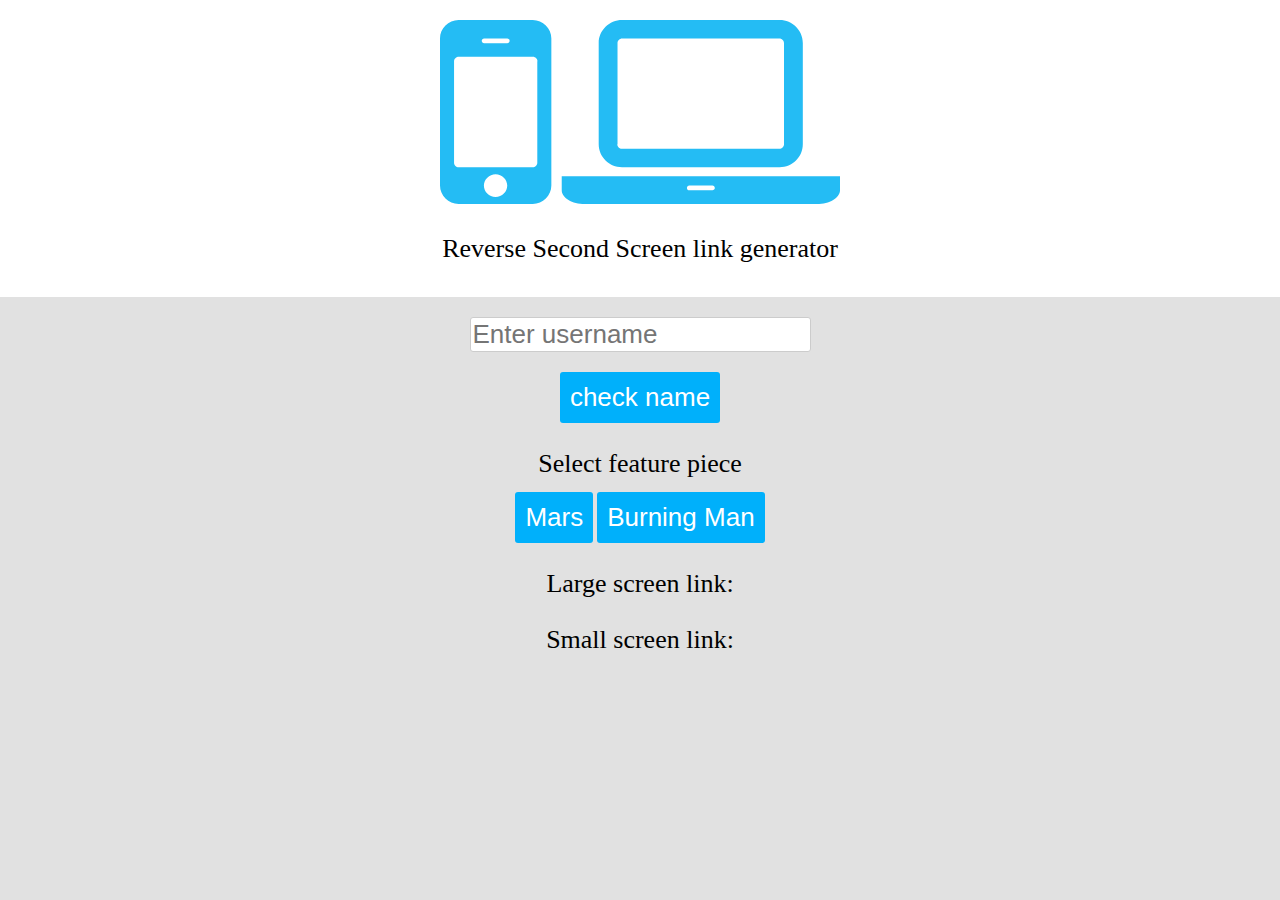
==== commit 63ee6567: "v1 of link generator" ====
--- a/index.html
+++ b/index.html
@@ -11,10 +11,26 @@
   <link rel="icon" href="images/favicon.png">
 </head>
 
-<body>
+<body class="index">
+  <div class="first">
+    <img src="images/second-screen.svg" style="max-width:400px;" />
+    <p>Reverse Second Screen link generator</p>
+  </div>
+  <div>
+    <input type='text' id='nameInput'  placeholder='Enter username'>
+    <br />
+    <button id="nameButton">check name</button>
+  </div>
+  <div>
+    <p>Select feature piece</p>
+    <button id="space">Mars</button>
+    <button id="burning_man">Burning Man</button>
+  </div>
+  <div>
+    <p>Large screen link:<span id="large-screen"></span></p>
+    <p>Small screen link:<span id="small-screen"></span></p>
+  </div>
 
-  <input type='text' id='nameInput'  placeholder='username'>
-  <button id="nameButton">check name</button>
 
 <script src="js/firebase.js"></script>
 <script src="js/jquery-2.1.3.min.js"></script>
--- a/css/custom.css
+++ b/css/custom.css
@@ -118,3 +118,41 @@
   -moz-box-shadow: inset 0px 2px 5px 2px rgba(0,0,0,0.34);
   box-shadow: inset 0px 2px 5px 2px rgba(0,0,0,0.34);
 }*/
+
+.index{
+  background-color: #e1e1e1;
+  margin: 0px;
+}
+
+.index div{
+  font-family: 'Helvetica Neue';
+  font-weight: 400;
+  text-align: center;
+  margin-bottom: 20px;
+}
+
+.index div.first{
+  background-color: #fff;
+  padding: 20px;
+}
+
+.index p{
+  font-size: 26px;
+  margin-bottom: .5em;
+}
+
+.index div input{
+  margin-bottom: 20px;
+  font-size: 26px;
+  border-radius: 3px;
+  border: solid 1px #ccc;
+}
+
+.index div button{
+  font-size: 26px;
+  padding: 10px;
+  background-color: #00b0fb;
+  color: white;
+  border-width: 0px;
+  border-radius: 3px;
+}
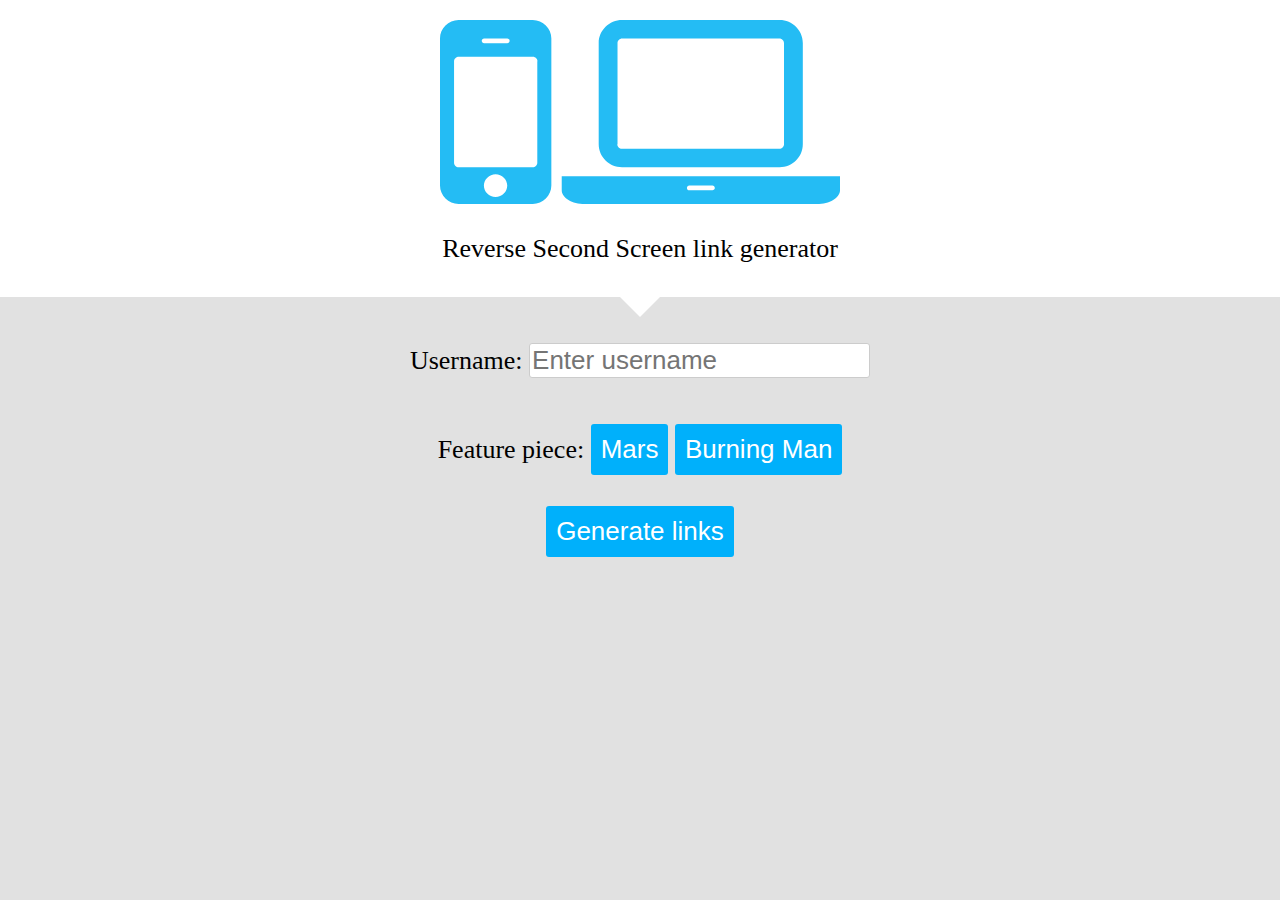
==== commit 1ae06359: "link generator slightly less crappy. closes #9" ====
--- a/index.html
+++ b/index.html
@@ -16,19 +16,24 @@
     <img src="images/second-screen.svg" style="max-width:400px;" />
     <p>Reverse Second Screen link generator</p>
   </div>
+  <div class="arrow-down"></div>
   <div>
-    <input type='text' id='nameInput'  placeholder='Enter username'>
+    <p>
+      Username:
+      <input type='text' id='nameInput'  placeholder='Enter username'>
+    </p>
+    <p>Feature piece:
+      <button class="feature" id="space">Mars</button>
+      <button class="feature" id="burning_man">Burning Man</button>
+    </p>
     <br />
-    <button id="nameButton">check name</button>
+    <button id="nameButton">Generate links</button>
   </div>
-  <div>
-    <p>Select feature piece</p>
-    <button id="space">Mars</button>
-    <button id="burning_man">Burning Man</button>
-  </div>
-  <div>
-    <p>Large screen link:<span id="large-screen"></span></p>
-    <p>Small screen link:<span id="small-screen"></span></p>
+  <div class="link-gen first">
+    <div class="arrow-down gray"></div>
+    <!-- <p id="current-username"></p> -->
+    <p>Large screen link: <span id="large-screen"></span></p>
+    <p>Small screen link: <span id="small-screen"></span></p>
   </div>
 
 
--- a/css/custom.css
+++ b/css/custom.css
@@ -155,4 +155,37 @@
   color: white;
   border-width: 0px;
   border-radius: 3px;
+  cursor: pointer;
 }
+
+a{
+  color: #00b0fb;
+  text-decoration: none;
+}
+
+.index div button.selected{
+  background-color: #0082aa;
+}
+
+#current-username{
+  margin-top: 0px;
+}
+
+.link-gen.first{
+  display:none;
+  margin-bottom: 0px;
+}
+
+.arrow-down{
+  width: 0;
+	height: 0;
+	border-left: 20px solid transparent;
+	border-right: 20px solid transparent;
+	border-top: 20px solid #fff;
+  margin: auto;
+  margin-top: -20px;
+}
+
+.arrow-down.gray{
+  border-top: 20px solid #e1e1e1;
+}
